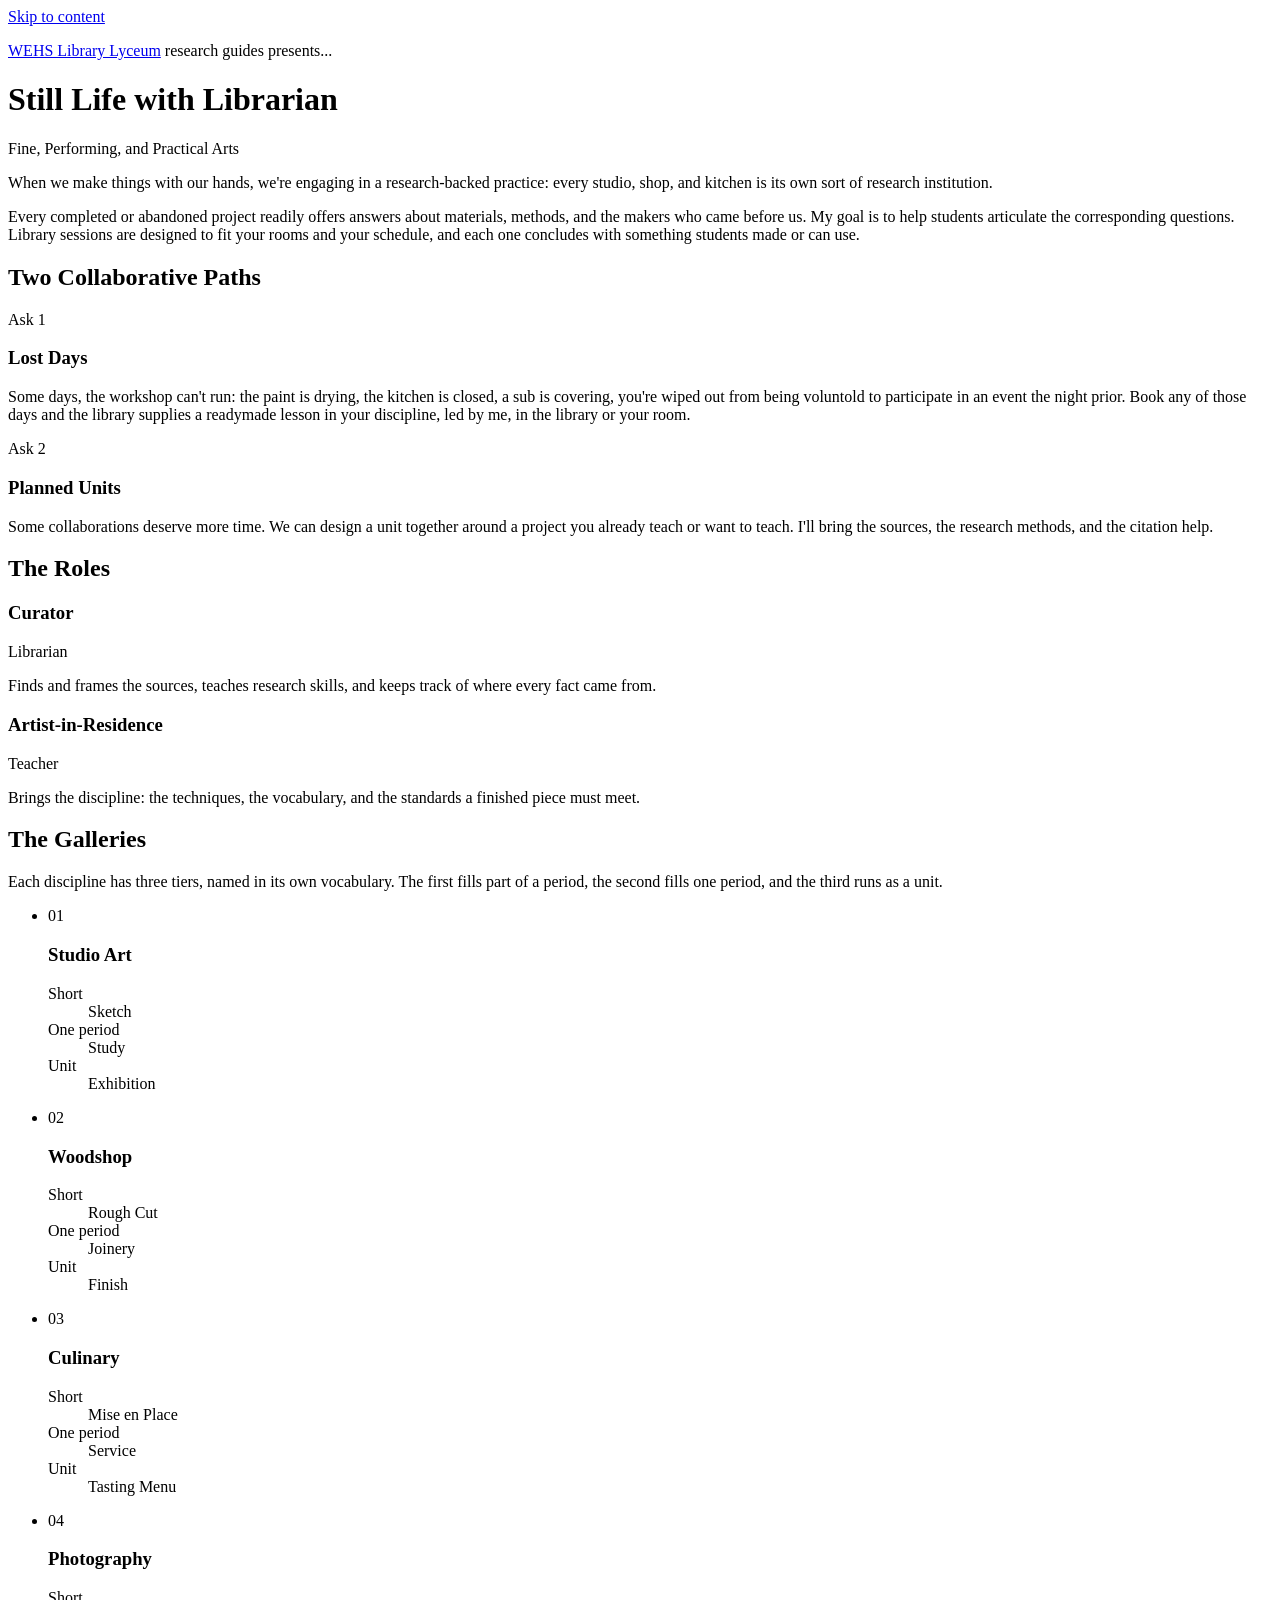
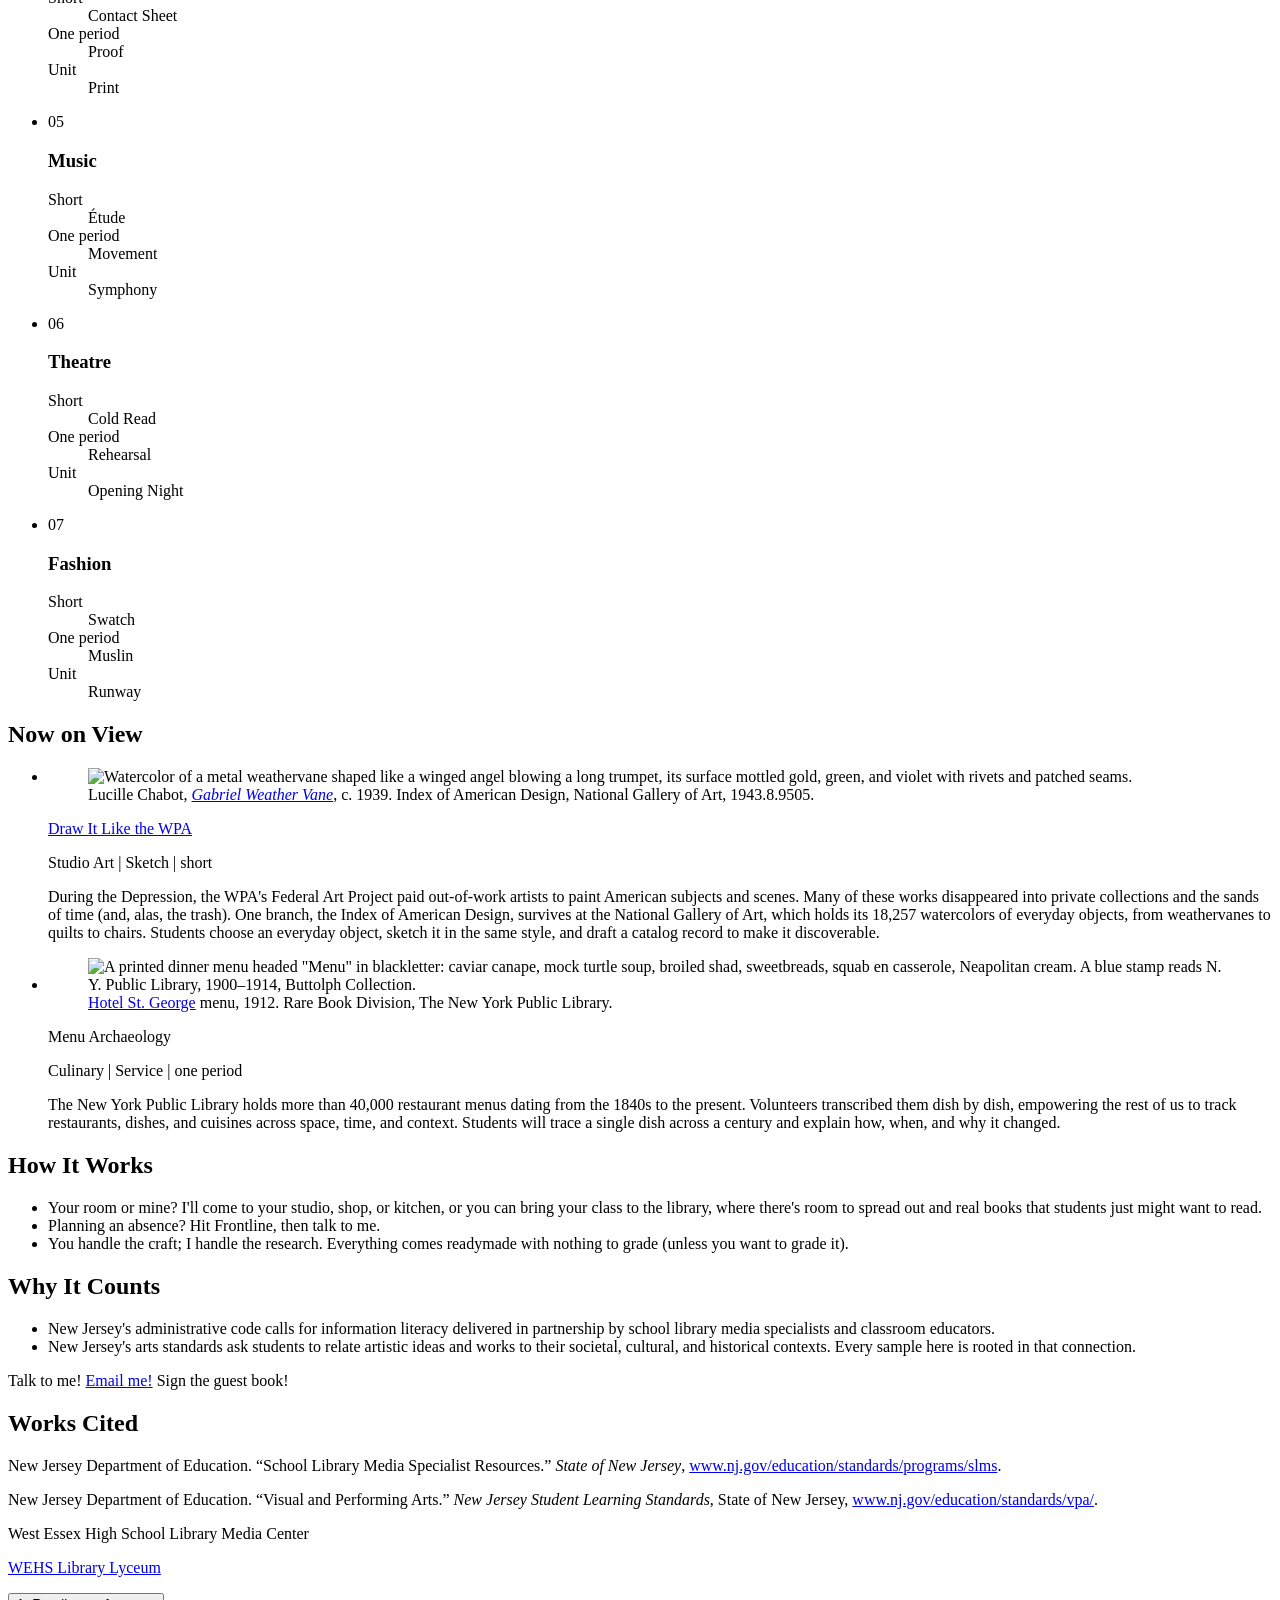
==== index.html @ 19fda287 "Build" ====
<!DOCTYPE html>
<html lang="en">
<head>
<meta charset="UTF-8">
<meta name="viewport" content="width=device-width, initial-scale=1.0">
<title>Still Life with Librarian | WEHS Library Lyceum</title>
<meta name="description" content="Library-made sketches, studies, and exhibitions for any studio, shop, kitchen, or stage (especially suited for difficult days).">
<meta property="og:type" content="website">
<meta property="og:site_name" content="WEHS Library Lyceum">
<meta property="og:title" content="Still Life with Librarian | WEHS Library Lyceum">
<meta property="og:description" content="Library-made sketches, studies, and exhibitions for any studio, shop, kitchen, or stage (especially suited for difficult days).">
<meta property="og:url" content="https://mistertlibrary.github.io/stilllife/">
<meta property="og:image" content="https://mistertlibrary.github.io/librarylyceum/og-image.png">
<link rel="icon" type="image/svg+xml" href="/librarylyceum/favicon.svg">
<link rel="icon" type="image/png" sizes="32x32" href="/librarylyceum/favicon.png">
<script>
(function(){try{var d=document.documentElement,t=localStorage.getItem("lyceum-theme"),s=localStorage.getItem("lyceum-size"),f=localStorage.getItem("lyceum-font");if(t==="dark"||t==="contrast")d.dataset.theme=t;if(s==="medium"||s==="large")d.dataset.size=s;if(f==="sans"||f==="dyslexic")d.dataset.font=f}catch(e){}})();
</script>
<link rel="stylesheet" href="/stilllife/site.css">
</head>
<body>
<a class="skip" href="#main">Skip to content</a>
<header class="hero">
<p class="eyebrow"><a href="/librarylyceum/guides.html">WEHS Library Lyceum</a> research guides presents...</p>
<h1>Still Life with Librarian</h1>
<p class="dek">Fine, Performing, and Practical Arts</p>
<div class="rule" aria-hidden="true"></div>
<div class="wall-text">
<p>When we make things with our hands, we're engaging in a research-backed practice: every studio, shop, and kitchen is its own sort of research institution.</p>
<p>Every completed or abandoned project readily offers answers about materials, methods, and the makers who came before us. My goal is to help students articulate the corresponding questions. Library sessions are designed to fit your rooms and your schedule, and each one concludes with something students made or can use.</p>
</div>
</header>
<main id="main">
<section class="band">
<h2>Two Collaborative Paths</h2>
<div class="pair">
<div class="ask"><p class="eyebrow">Ask 1</p><h3>Lost Days</h3><p>Some days, the workshop can't run: the paint is drying, the kitchen is closed, a sub is covering, you're wiped out from being voluntold to participate in an event the night prior. Book any of those days and the library supplies a readymade lesson in your discipline, led by me, in the library or your room.</p></div>
<div class="ask"><p class="eyebrow">Ask 2</p><h3>Planned Units</h3><p>Some collaborations deserve more time. We can design a unit together around a project you already teach or want to teach. I'll bring the sources, the research methods, and the citation help.</p></div>
</div>
</section>
<section>
<h2>The Roles</h2>
<div class="pair">
<div class="role"><h3>Curator</h3><p class="who">Librarian</p><p>Finds and frames the sources, teaches research skills, and keeps track of where every fact came from.</p></div>
<div class="role"><h3>Artist-in-Residence</h3><p class="who">Teacher</p><p>Brings the discipline: the techniques, the vocabulary, and the standards a finished piece must meet.</p></div>
</div>
</section>
<section>
<h2>The Galleries</h2>
<p class="center">Each discipline has three tiers, named in its own vocabulary. The first fills part of a period, the second fills one period, and the third runs as a unit.</p>
<ul class="labels">
<li class="label"><p class="num">01</p><h3>Studio Art</h3><dl><dt>Short</dt><dd>Sketch</dd><dt>One period</dt><dd>Study</dd><dt>Unit</dt><dd>Exhibition</dd></dl></li>
<li class="label"><p class="num">02</p><h3>Woodshop</h3><dl><dt>Short</dt><dd>Rough Cut</dd><dt>One period</dt><dd>Joinery</dd><dt>Unit</dt><dd>Finish</dd></dl></li>
<li class="label"><p class="num">03</p><h3>Culinary</h3><dl><dt>Short</dt><dd>Mise en Place</dd><dt>One period</dt><dd>Service</dd><dt>Unit</dt><dd>Tasting Menu</dd></dl></li>
<li class="label"><p class="num">04</p><h3>Photography</h3><dl><dt>Short</dt><dd>Contact Sheet</dd><dt>One period</dt><dd>Proof</dd><dt>Unit</dt><dd>Print</dd></dl></li>
<li class="label"><p class="num">05</p><h3>Music</h3><dl><dt>Short</dt><dd>&Eacute;tude</dd><dt>One period</dt><dd>Movement</dd><dt>Unit</dt><dd>Symphony</dd></dl></li>
<li class="label"><p class="num">06</p><h3>Theatre</h3><dl><dt>Short</dt><dd>Cold Read</dd><dt>One period</dt><dd>Rehearsal</dd><dt>Unit</dt><dd>Opening Night</dd></dl></li>
<li class="label"><p class="num">07</p><h3>Fashion</h3><dl><dt>Short</dt><dd>Swatch</dd><dt>One period</dt><dd>Muslin</dd><dt>Unit</dt><dd>Runway</dd></dl></li>
</ul>
</section>
<section>
<h2>Now on View</h2>
<ul class="works">
<li>
<figure class="frame"><img src="/stilllife/images/gabriel-weather-vane.jpg" width="1200" height="828" alt="Watercolor of a metal weathervane shaped like a winged angel blowing a long trumpet, its surface mottled gold, green, and violet with rivets and patched seams." loading="lazy"><figcaption>Lucille Chabot, <a href="https://www.nga.gov/artworks/21601-gabriel-weather-vane"><i>Gabriel Weather Vane</i></a>, c. 1939. Index of American Design, National Gallery of Art, 1943.8.9505.</figcaption></figure>
<div class="obj"><a class="t" href="/stilllife/wpa/">Draw It Like the WPA</a><p class="m">Studio Art | Sketch | short</p><p>During the Depression, the WPA's Federal Art Project paid out-of-work artists to paint American subjects and scenes. Many of these works disappeared into private collections and the sands of time (and, alas, the trash). One branch, the Index of American Design, survives at the National Gallery of Art, which holds its 18,257 watercolors of everyday objects, from weathervanes to quilts to chairs. Students choose an everyday object, sketch it in the same style, and draft a catalog record to make it discoverable.</p></div>
</li>
<li>
<figure class="frame"><img src="/stilllife/images/buttolph-menu.jpg" width="898" height="1200" alt="A printed dinner menu headed &quot;Menu&quot; in blackletter: caviar canape, mock turtle soup, broiled shad, sweetbreads, squab en casserole, Neapolitan cream. A blue stamp reads N. Y. Public Library, 1900&#8211;1914, Buttolph Collection." loading="lazy"><figcaption><a href="https://digitalcollections.nypl.org/items/f6ec15f0-f5f1-012f-d7a6-58d385a7b928">Hotel St. George</a> menu, 1912. Rare Book Division, The New York Public Library.</figcaption></figure>
<div class="obj"><p class="t">Menu Archaeology</p><p class="m">Culinary | Service | one period</p><p>The New York Public Library holds more than 40,000 restaurant menus dating from the 1840s to the present. Volunteers transcribed them dish by dish, empowering the rest of us to track restaurants, dishes, and cuisines across space, time, and context. Students will trace a single dish across a century and explain how, when, and why it changed.</p></div>
</li>
</ul>
</section>
<section class="prose">
<h2>How It Works</h2>
<ul>
<li>Your room or mine? I'll come to your studio, shop, or kitchen, or you can bring your class to the library, where there's room to spread out and real books that students just might want to read.</li>
<li>Planning an absence? Hit Frontline, then talk to me.</li>
<li>You handle the craft; I handle the research. Everything comes readymade with nothing to grade (unless you want to grade it).</li>
</ul>
</section>
<section class="prose">
<h2>Why It Counts</h2>
<ul>
<li>New Jersey's administrative code calls for information literacy delivered in partnership by school library media specialists and classroom educators.</li>
<li>New Jersey's arts standards ask students to relate artistic ideas and works to their societal, cultural, and historical contexts. Every sample here is rooted in that connection.</li>
</ul>
<p class="cta">Talk to me! <a href="mailto:sthompson@westex.org">Email me!</a> Sign the guest book!</p>
</section>
</main>
<section class="sources" aria-labelledby="refs">
<h2 id="refs">Works Cited</h2>
<p>New Jersey Department of Education. &#8220;School Library Media Specialist Resources.&#8221; <i>State of New Jersey</i>, <a href="https://www.nj.gov/education/standards/programs/slms">www.nj.gov/education/standards/programs/slms</a>.</p>
<p>New Jersey Department of Education. &#8220;Visual and Performing Arts.&#8221; <i>New Jersey Student Learning Standards</i>, State of New Jersey, <a href="https://www.nj.gov/education/standards/vpa/">www.nj.gov/education/standards/vpa/</a>.</p>
</section>
<footer class="foot"><p class="big">West Essex High School Library Media Center</p><p><a href="/librarylyceum/">WEHS Library Lyceum</a></p></footer>
<button class="aa-btn" id="aa-btn" type="button" aria-expanded="false" aria-controls="aa-panel"><span aria-hidden="true">Aa</span><span class="sr-only">Reading preferences</span></button>
<div class="aa-panel" id="aa-panel" role="group" aria-labelledby="aa-title" hidden>
<h2 id="aa-title">Reading preferences</h2>
<fieldset><legend>Text size</legend><div class="seg"><button type="button" data-dim="size" data-v="small">Small</button><button type="button" data-dim="size" data-v="medium">Medium</button><button type="button" data-dim="size" data-v="large">Large</button></div></fieldset>
<fieldset><legend>Theme</legend><div class="seg"><button type="button" data-dim="theme" data-v="light">Light</button><button type="button" data-dim="theme" data-v="dark">Dark</button><button type="button" data-dim="theme" data-v="contrast">High contrast</button></div></fieldset>
<fieldset><legend>Typeface</legend><div class="seg"><button type="button" data-dim="font" data-v="serif">Serif</button><button type="button" data-dim="font" data-v="sans">Sans</button><button type="button" data-dim="font" data-v="dyslexic">OpenDyslexic</button></div></fieldset>
</div>
<script>
(function(){var d=document.documentElement,K={size:"lyceum-size",theme:"lyceum-theme",font:"lyceum-font"},D={size:"small",theme:"light",font:"serif"},b=document.getElementById("aa-btn"),p=document.getElementById("aa-panel");if(!b||!p)return;
function cur(k){return d.dataset[k]||D[k]}
function sync(){p.querySelectorAll("button[data-dim]").forEach(function(x){x.setAttribute("aria-pressed",String(cur(x.dataset.dim)===x.dataset.v))})}
function set(k,v){if(v===D[k])delete d.dataset[k];else d.dataset[k]=v;try{localStorage.setItem(K[k],v)}catch(e){}sync()}
function open(){p.hidden=false;b.setAttribute("aria-expanded","true");sync();var f=p.querySelector('button[aria-pressed="true"]');if(f)f.focus()}
function close(r){p.hidden=true;b.setAttribute("aria-expanded","false");if(r)b.focus()}
b.addEventListener("click",function(){p.hidden?open():close(false)});
p.addEventListener("click",function(e){var x=e.target.closest("button[data-dim]");if(x)set(x.dataset.dim,x.dataset.v)});
document.addEventListener("keydown",function(e){if(e.key==="Escape"&&!p.hidden)close(true)});
document.addEventListener("click",function(e){if(!p.hidden&&!p.contains(e.target)&&!b.contains(e.target))close(false)});
sync()})();
</script>
</body>
</html>
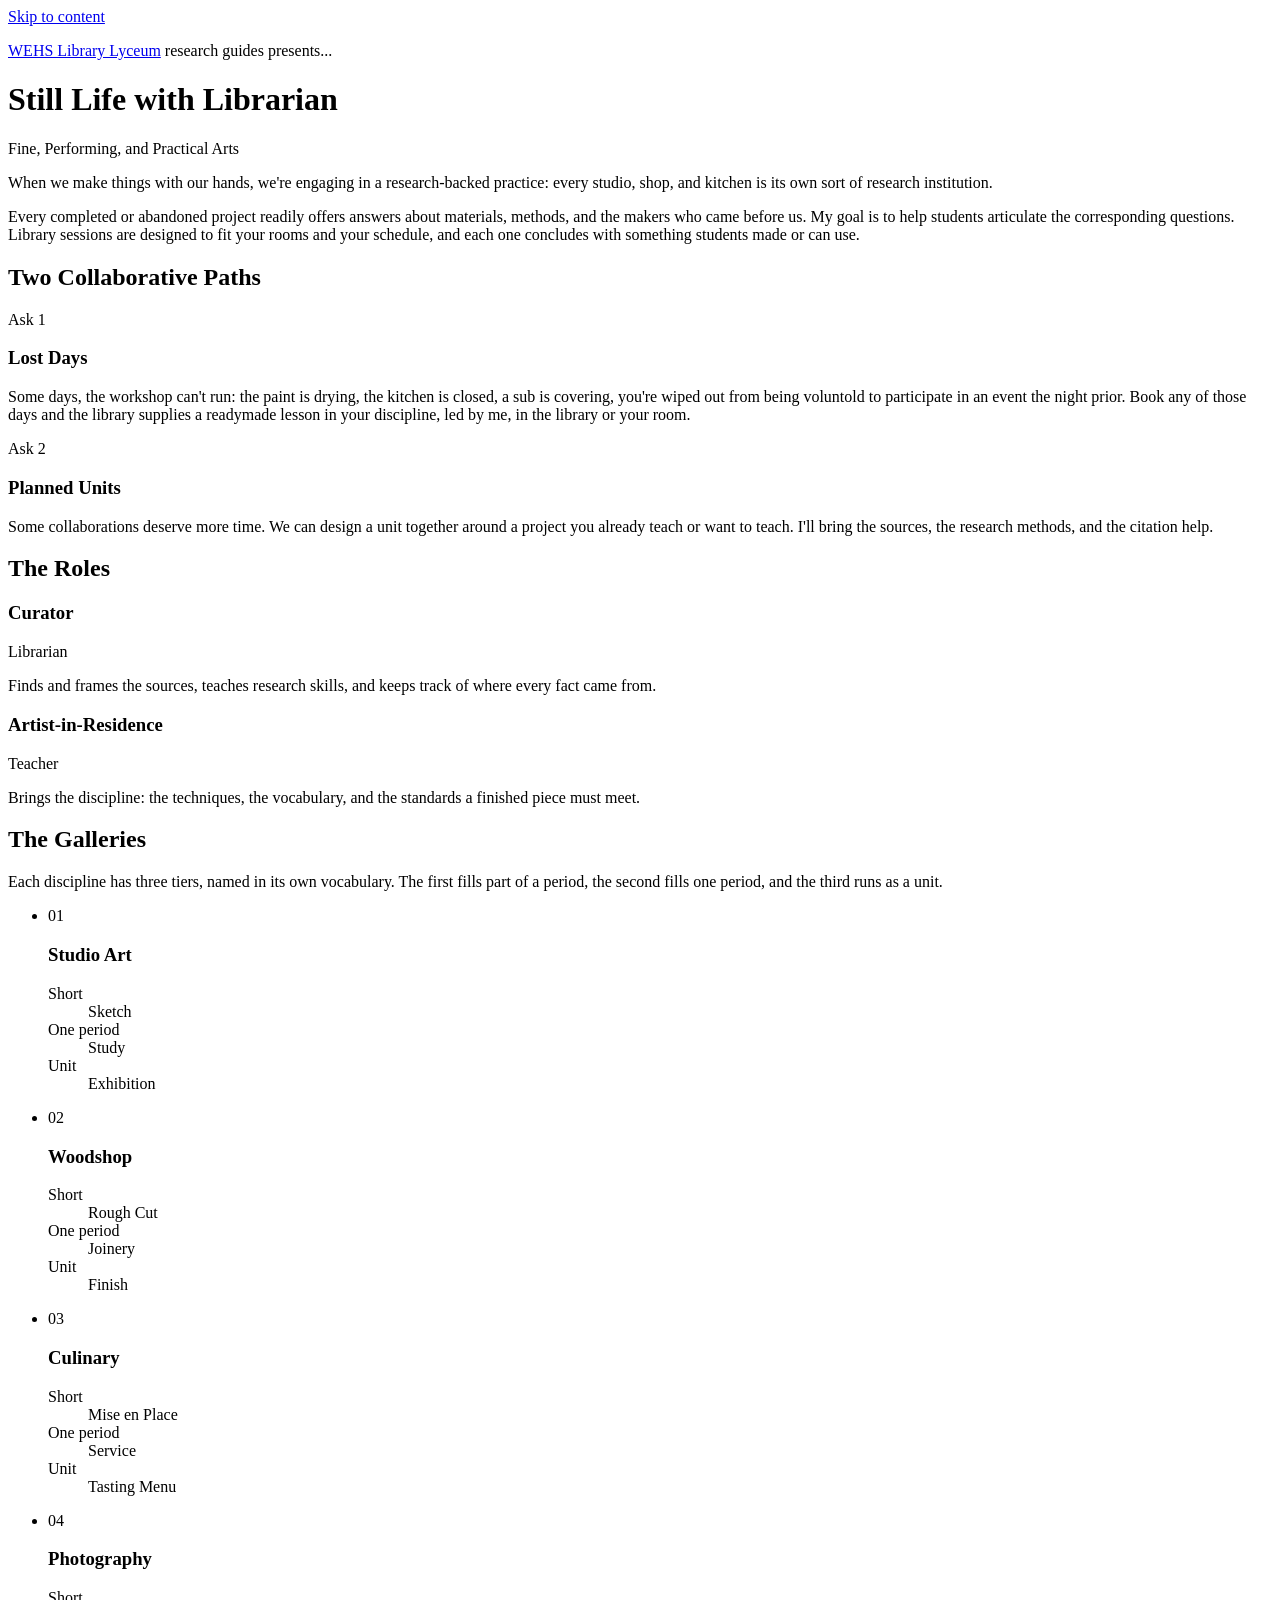
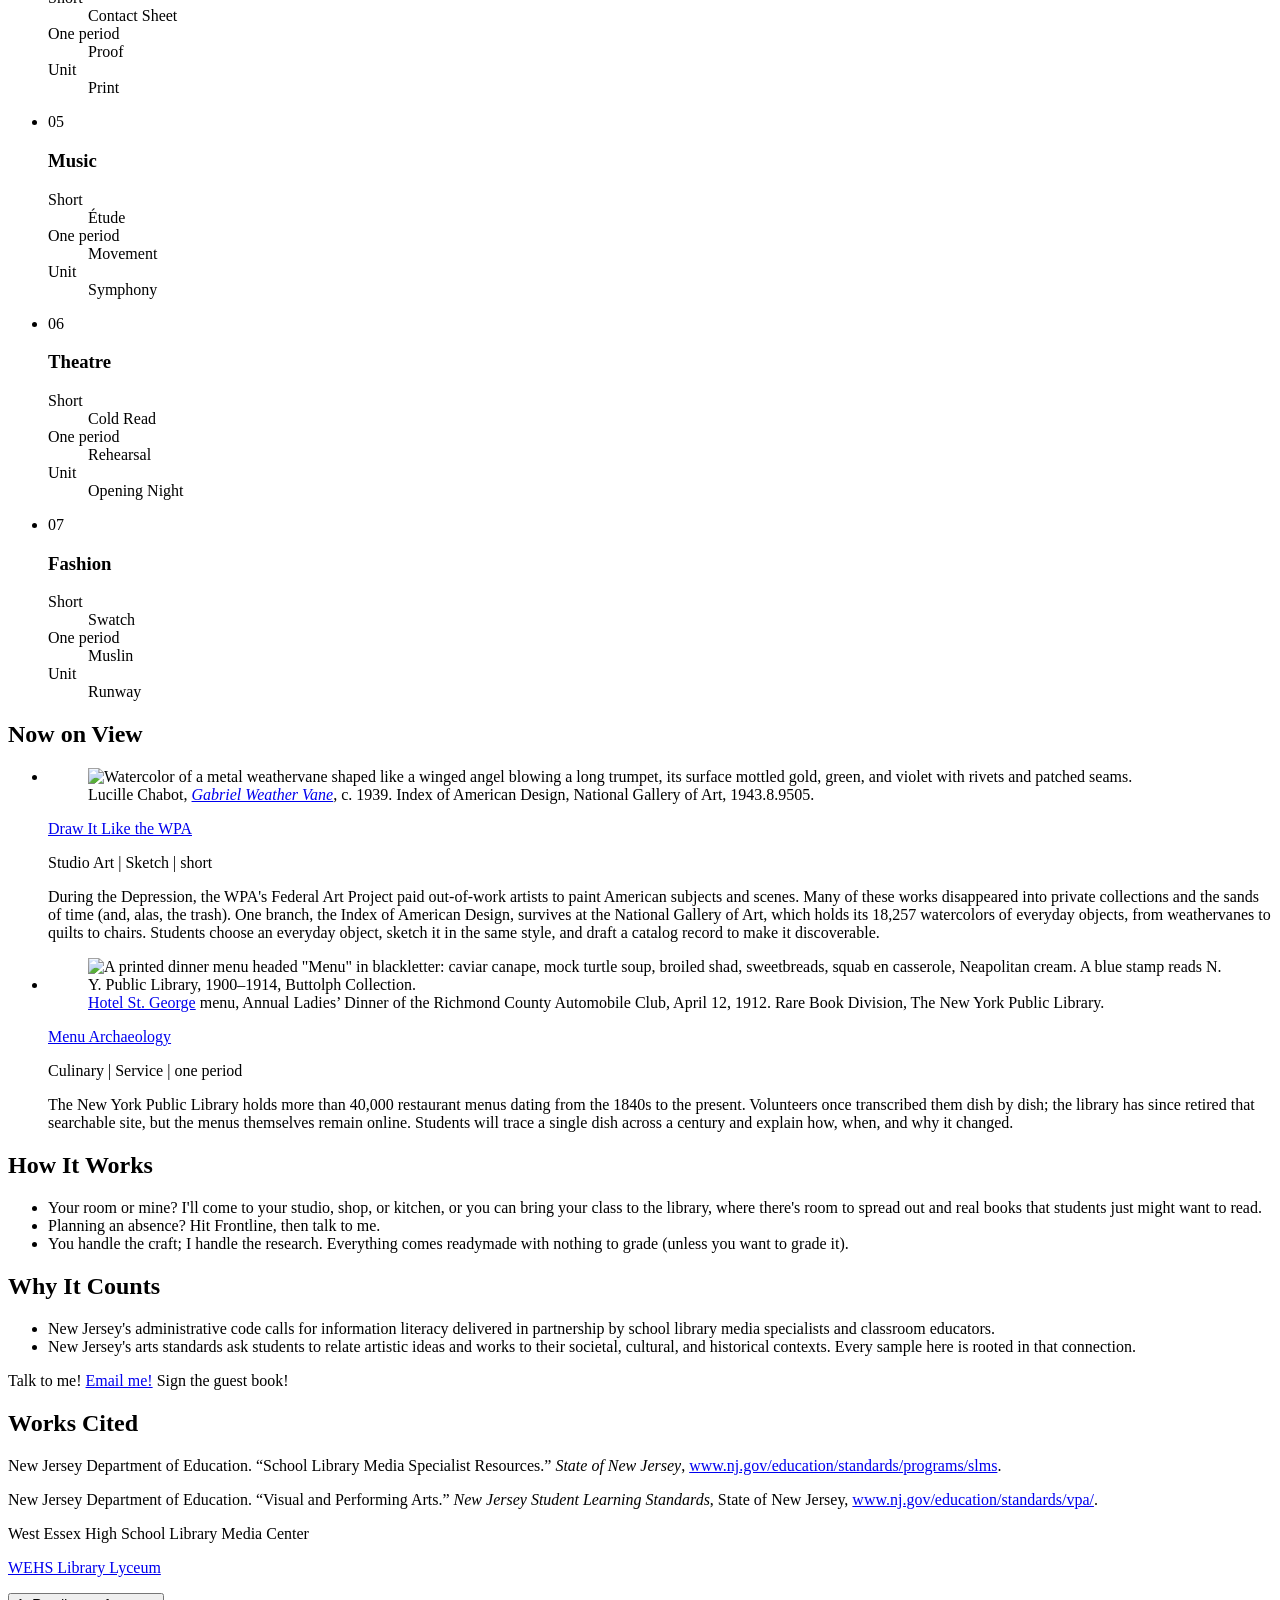
==== commit d57c42db: "Misc" ====
--- a/index.html
+++ b/index.html
@@ -66,8 +66,8 @@
 <div class="obj"><a class="t" href="/stilllife/wpa/">Draw It Like the WPA</a><p class="m">Studio Art | Sketch | short</p><p>During the Depression, the WPA's Federal Art Project paid out-of-work artists to paint American subjects and scenes. Many of these works disappeared into private collections and the sands of time (and, alas, the trash). One branch, the Index of American Design, survives at the National Gallery of Art, which holds its 18,257 watercolors of everyday objects, from weathervanes to quilts to chairs. Students choose an everyday object, sketch it in the same style, and draft a catalog record to make it discoverable.</p></div>
 </li>
 <li>
-<figure class="frame"><img src="/stilllife/images/buttolph-menu.jpg" width="898" height="1200" alt="A printed dinner menu headed &quot;Menu&quot; in blackletter: caviar canape, mock turtle soup, broiled shad, sweetbreads, squab en casserole, Neapolitan cream. A blue stamp reads N. Y. Public Library, 1900&#8211;1914, Buttolph Collection." loading="lazy"><figcaption><a href="https://digitalcollections.nypl.org/items/f6ec15f0-f5f1-012f-d7a6-58d385a7b928">Hotel St. George</a> menu, 1912. Rare Book Division, The New York Public Library.</figcaption></figure>
-<div class="obj"><p class="t">Menu Archaeology</p><p class="m">Culinary | Service | one period</p><p>The New York Public Library holds more than 40,000 restaurant menus dating from the 1840s to the present. Volunteers transcribed them dish by dish, empowering the rest of us to track restaurants, dishes, and cuisines across space, time, and context. Students will trace a single dish across a century and explain how, when, and why it changed.</p></div>
+<figure class="frame"><img src="/stilllife/images/buttolph-menu.jpg" width="898" height="1200" alt="A printed dinner menu headed &quot;Menu&quot; in blackletter: caviar canape, mock turtle soup, broiled shad, sweetbreads, squab en casserole, Neapolitan cream. A blue stamp reads N. Y. Public Library, 1900&#8211;1914, Buttolph Collection." loading="lazy"><figcaption><a href="https://digitalcollections.nypl.org/items/f6ec15f0-f5f1-012f-d7a6-58d385a7b928">Hotel St. George</a> menu, Annual Ladies&#8217; Dinner of the Richmond County Automobile Club, April 12, 1912. Rare Book Division, The New York Public Library.</figcaption></figure>
+<div class="obj"><a class="t" href="/stilllife/menus/">Menu Archaeology</a><p class="m">Culinary | Service | one period</p><p>The New York Public Library holds more than 40,000 restaurant menus dating from the 1840s to the present. Volunteers once transcribed them dish by dish; the library has since retired that searchable site, but the menus themselves remain online. Students will trace a single dish across a century and explain how, when, and why it changed.</p></div>
 </li>
 </ul>
 </section>
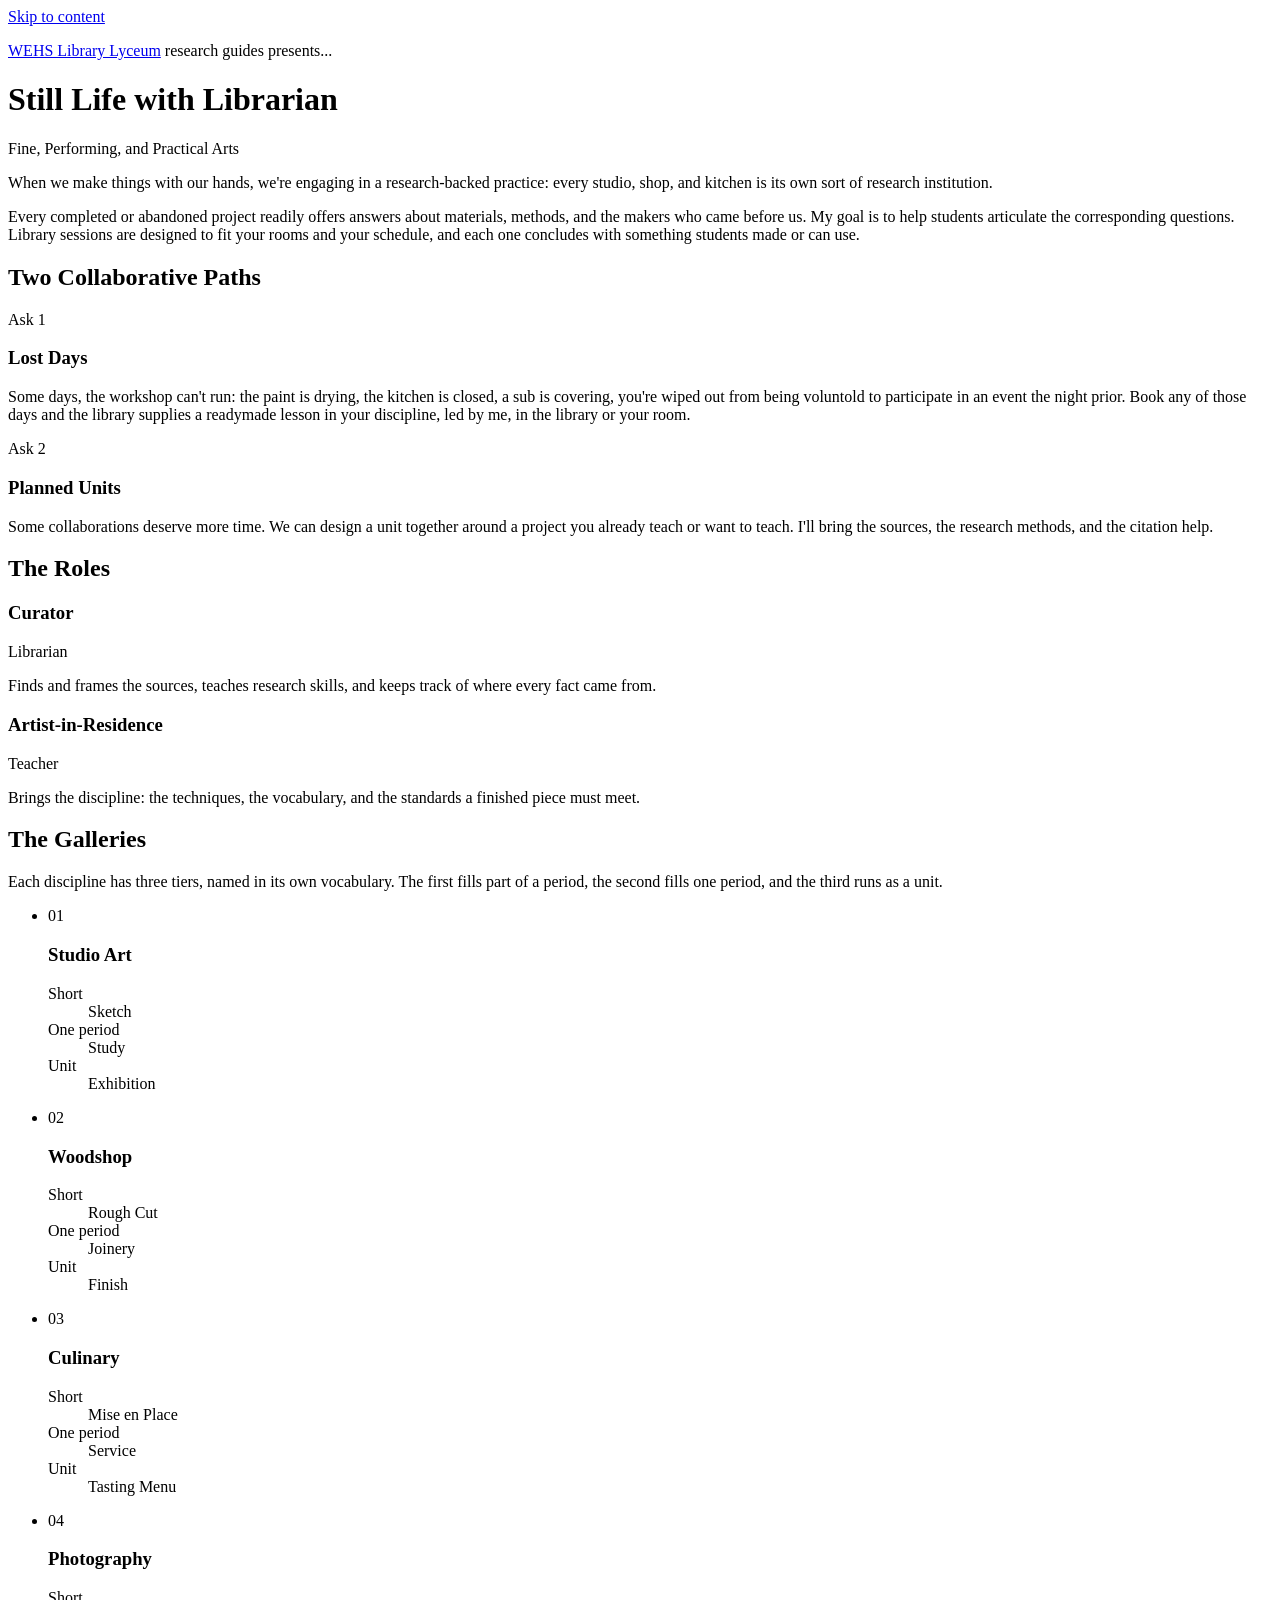
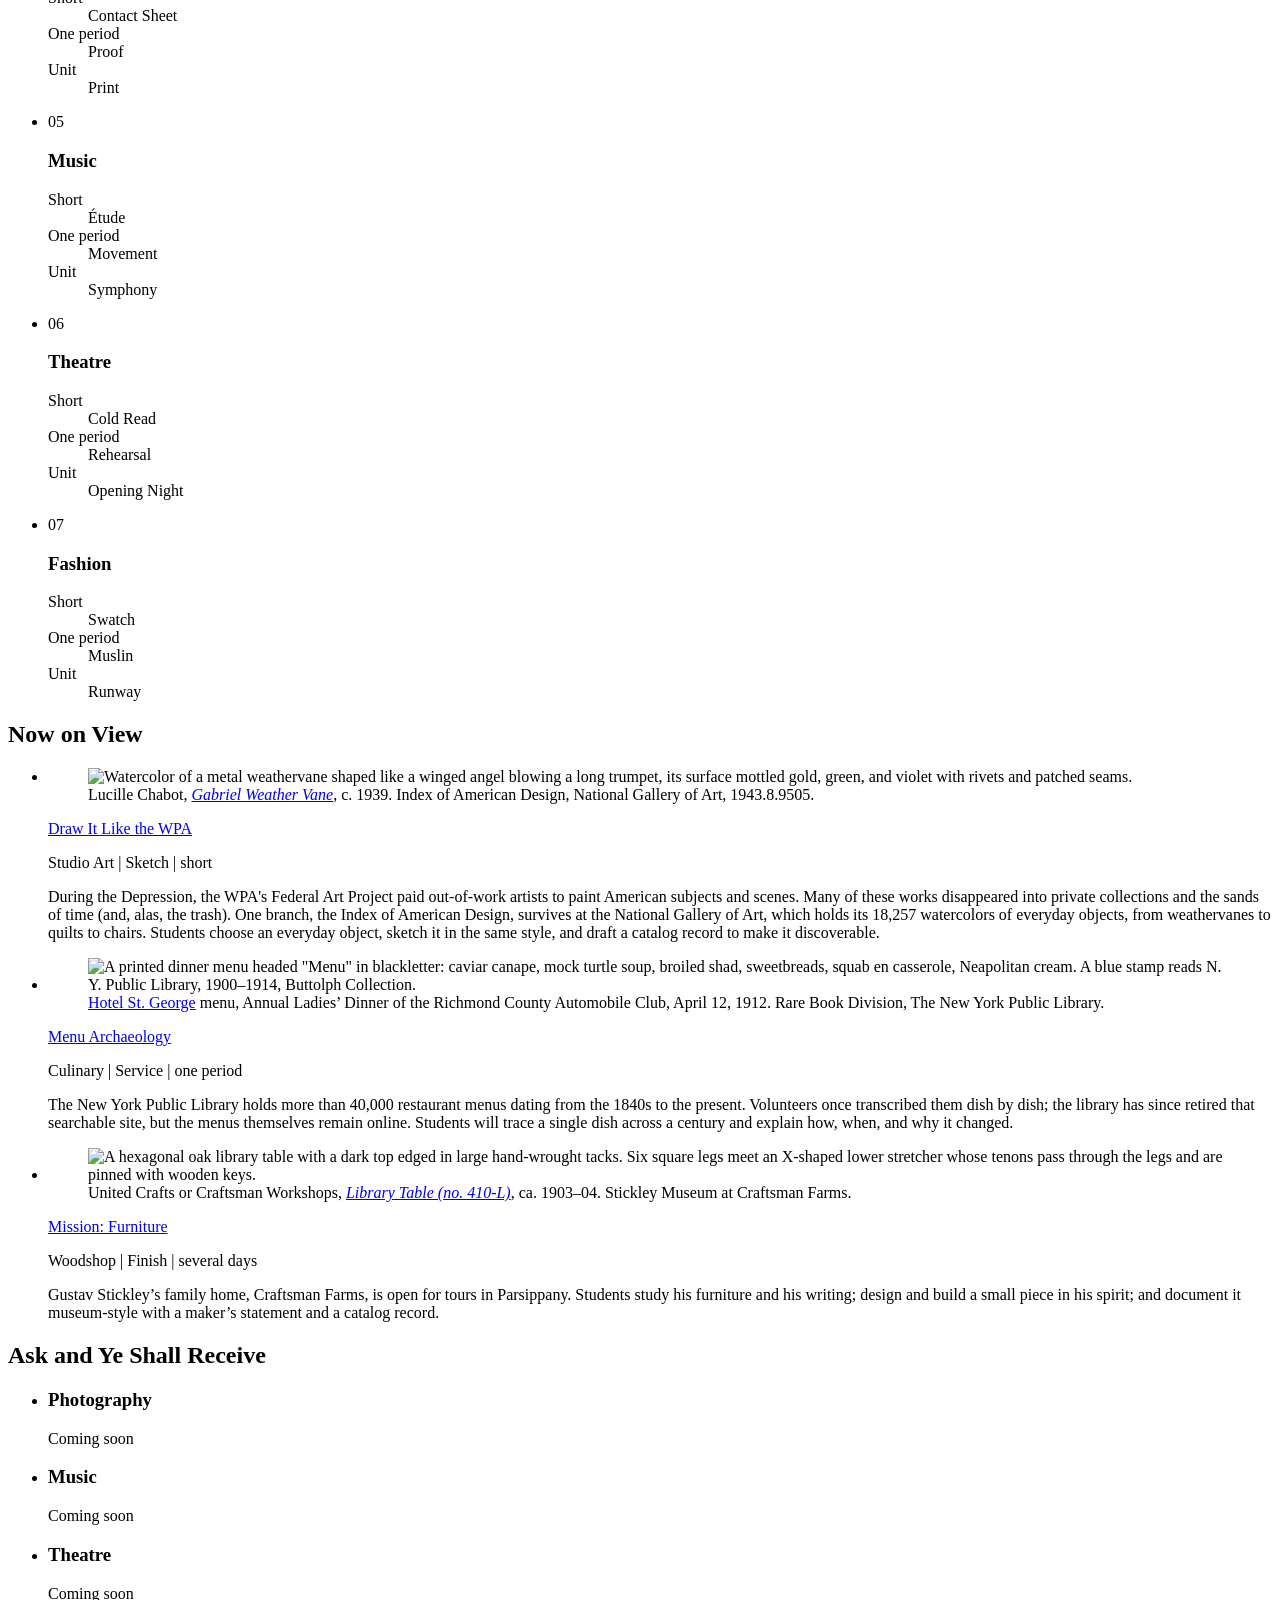
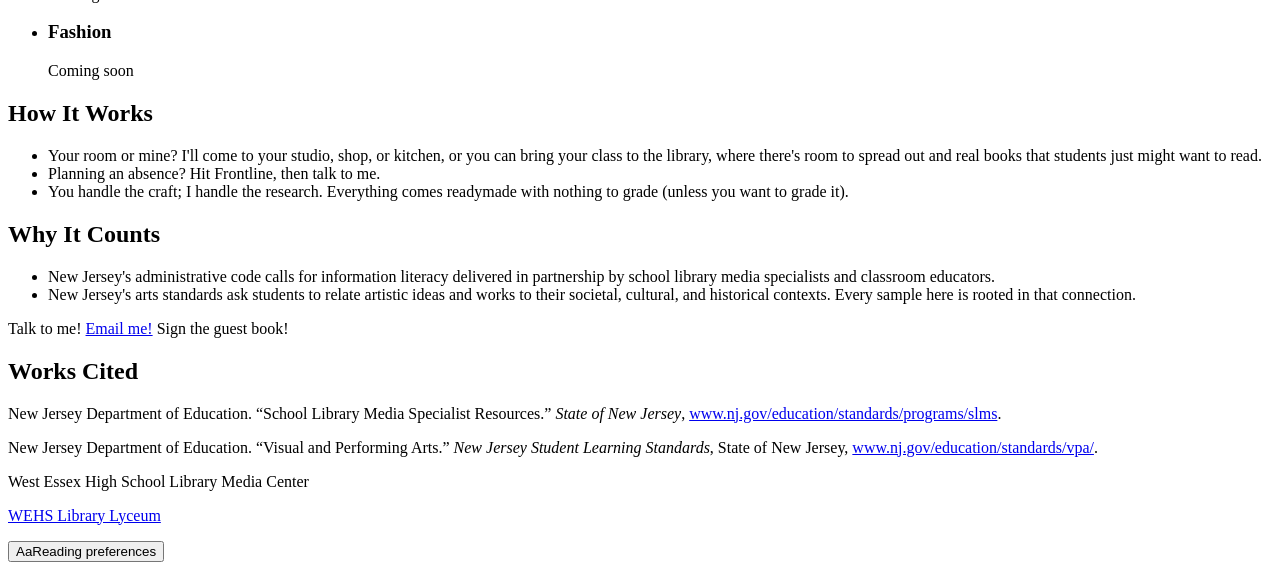
==== commit 97e224c0: "Misc." ====
--- a/index.html
+++ b/index.html
@@ -69,7 +69,15 @@
 <figure class="frame"><img src="/stilllife/images/buttolph-menu.jpg" width="898" height="1200" alt="A printed dinner menu headed &quot;Menu&quot; in blackletter: caviar canape, mock turtle soup, broiled shad, sweetbreads, squab en casserole, Neapolitan cream. A blue stamp reads N. Y. Public Library, 1900&#8211;1914, Buttolph Collection." loading="lazy"><figcaption><a href="https://digitalcollections.nypl.org/items/f6ec15f0-f5f1-012f-d7a6-58d385a7b928">Hotel St. George</a> menu, Annual Ladies&#8217; Dinner of the Richmond County Automobile Club, April 12, 1912. Rare Book Division, The New York Public Library.</figcaption></figure>
 <div class="obj"><a class="t" href="/stilllife/menus/">Menu Archaeology</a><p class="m">Culinary | Service | one period</p><p>The New York Public Library holds more than 40,000 restaurant menus dating from the 1840s to the present. Volunteers once transcribed them dish by dish; the library has since retired that searchable site, but the menus themselves remain online. Students will trace a single dish across a century and explain how, when, and why it changed.</p></div>
 </li>
+<li>
+<figure class="frame"><img src="/stilllife/images/stickley-library-table.jpg" width="1200" height="798" alt="A hexagonal oak library table with a dark top edged in large hand-wrought tacks. Six square legs meet an X-shaped lower stretcher whose tenons pass through the legs and are pinned with wooden keys." loading="lazy"><figcaption>United Crafts or Craftsman Workshops, <a href="https://www.stickleymuseum.org/collections/s/onlinecollection/item/2145"><i>Library Table (no. 410-L)</i></a>, ca. 1903&#8211;04. Stickley Museum at Craftsman Farms.</figcaption></figure>
+<div class="obj"><a class="t" href="/stilllife/mission/">Mission: Furniture</a><p class="m">Woodshop | Finish | several days</p><p>Gustav Stickley&#8217;s family home, Craftsman Farms, is open for tours in Parsippany. Students study his furniture and his writing; design and build a small piece in his spirit; and document it museum-style with a maker&#8217;s statement and a catalog record.</p></div>
+</li>
 </ul>
+</section>
+<section>
+<h2>Ask and Ye Shall Receive</h2>
+<ul class="labels soon"><li class="label"><h3>Photography</h3><p class="cs">Coming soon</p></li><li class="label"><h3>Music</h3><p class="cs">Coming soon</p></li><li class="label"><h3>Theatre</h3><p class="cs">Coming soon</p></li><li class="label"><h3>Fashion</h3><p class="cs">Coming soon</p></li></ul>
 </section>
 <section class="prose">
 <h2>How It Works</h2>
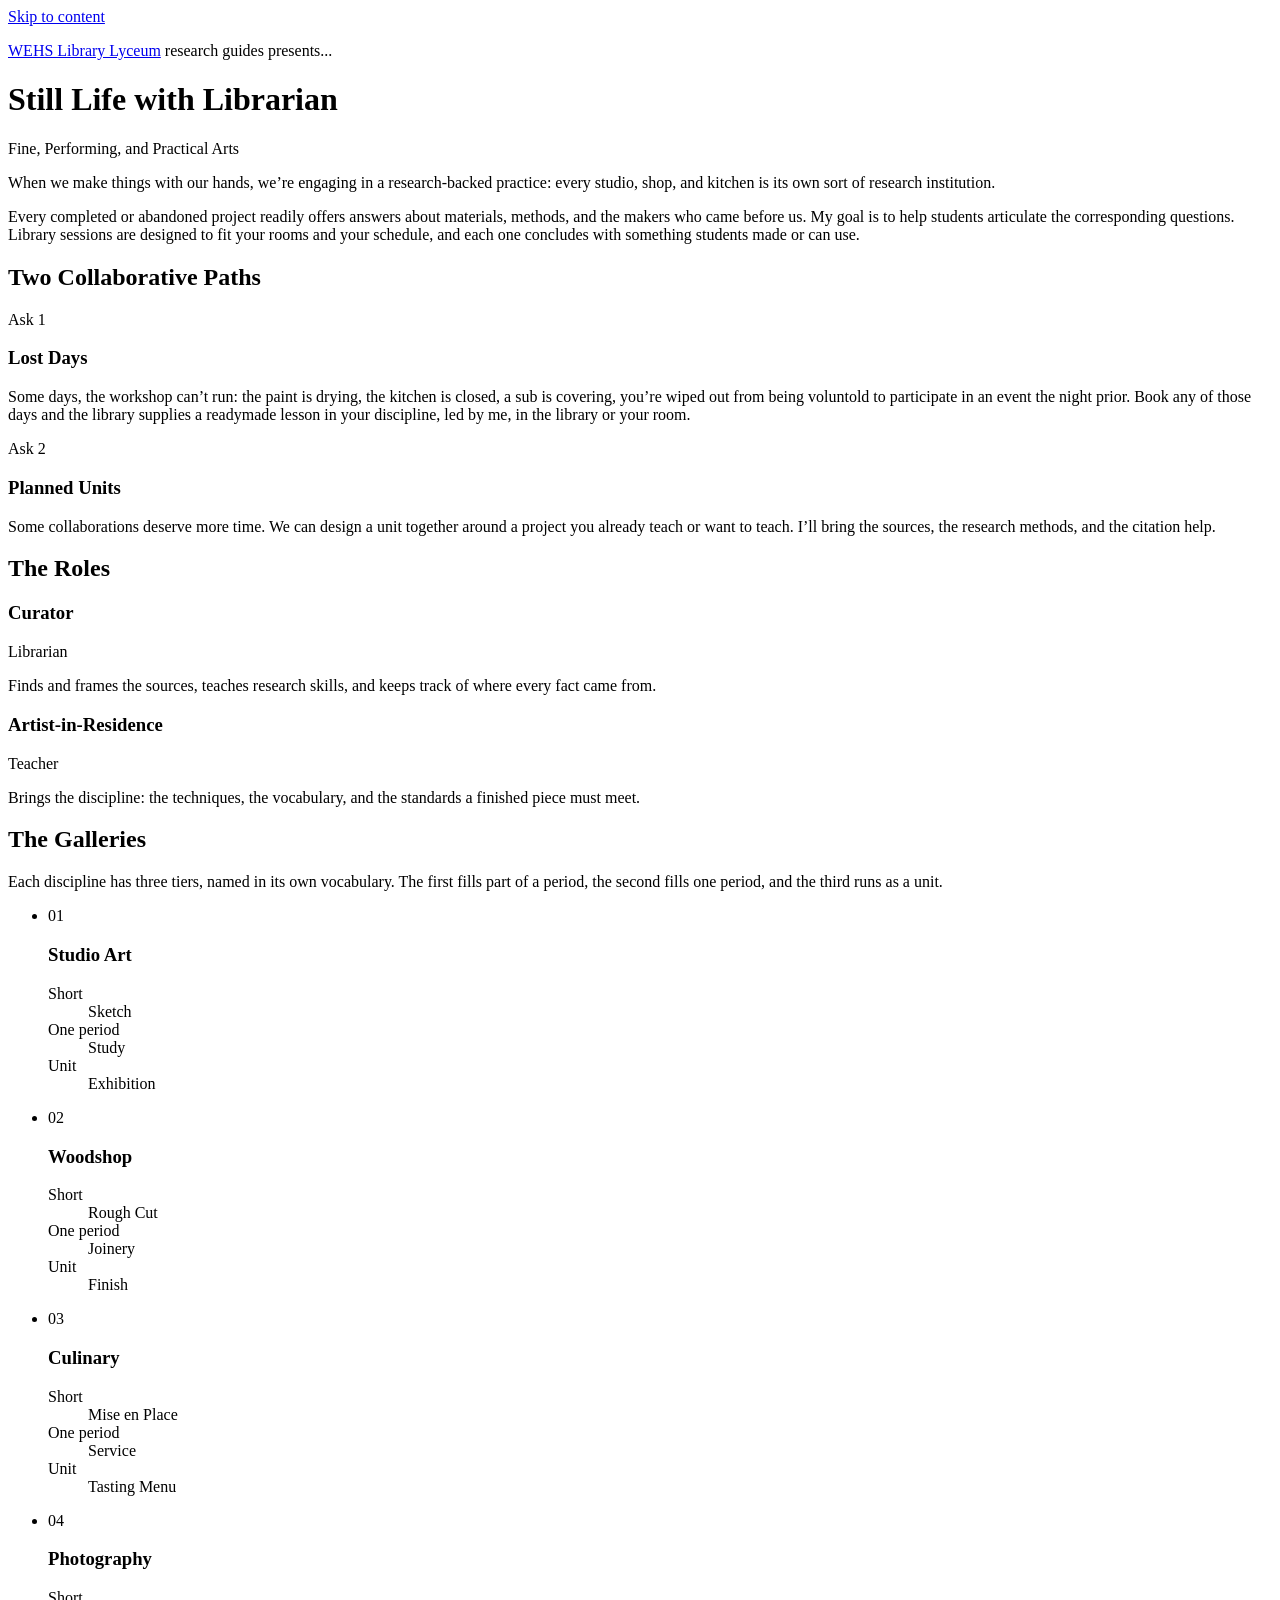
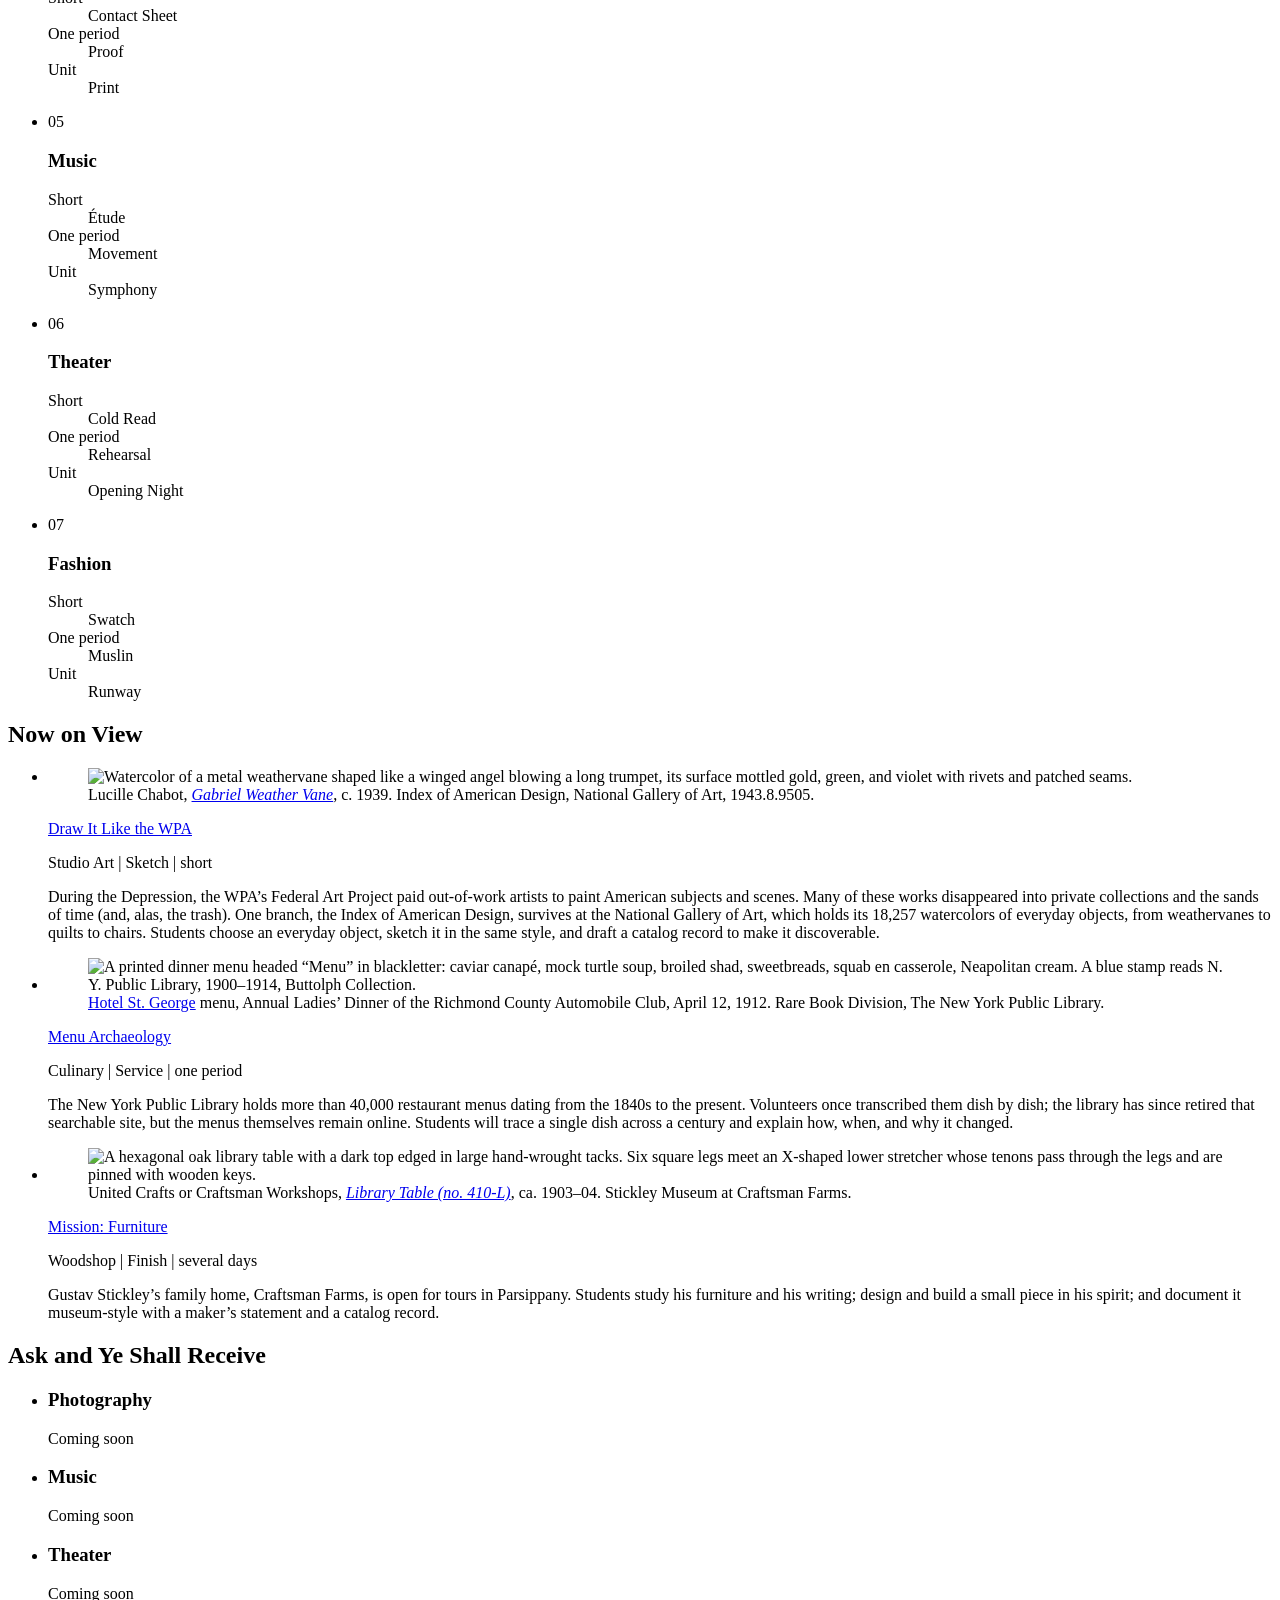
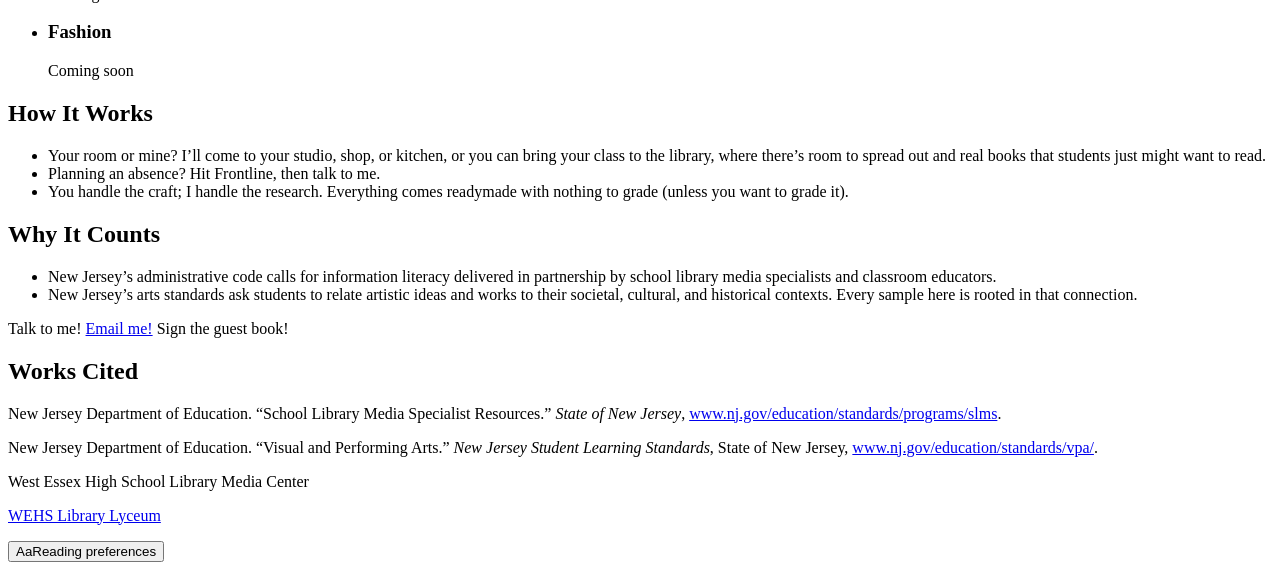
==== commit a10731ff: "Misc." ====
--- a/index.html
+++ b/index.html
@@ -26,7 +26,7 @@
 <p class="dek">Fine, Performing, and Practical Arts</p>
 <div class="rule" aria-hidden="true"></div>
 <div class="wall-text">
-<p>When we make things with our hands, we're engaging in a research-backed practice: every studio, shop, and kitchen is its own sort of research institution.</p>
+<p>When we make things with our hands, we’re engaging in a research-backed practice: every studio, shop, and kitchen is its own sort of research institution.</p>
 <p>Every completed or abandoned project readily offers answers about materials, methods, and the makers who came before us. My goal is to help students articulate the corresponding questions. Library sessions are designed to fit your rooms and your schedule, and each one concludes with something students made or can use.</p>
 </div>
 </header>
@@ -34,8 +34,8 @@
 <section class="band">
 <h2>Two Collaborative Paths</h2>
 <div class="pair">
-<div class="ask"><p class="eyebrow">Ask 1</p><h3>Lost Days</h3><p>Some days, the workshop can't run: the paint is drying, the kitchen is closed, a sub is covering, you're wiped out from being voluntold to participate in an event the night prior. Book any of those days and the library supplies a readymade lesson in your discipline, led by me, in the library or your room.</p></div>
-<div class="ask"><p class="eyebrow">Ask 2</p><h3>Planned Units</h3><p>Some collaborations deserve more time. We can design a unit together around a project you already teach or want to teach. I'll bring the sources, the research methods, and the citation help.</p></div>
+<div class="ask"><p class="eyebrow">Ask 1</p><h3>Lost Days</h3><p>Some days, the workshop can’t run: the paint is drying, the kitchen is closed, a sub is covering, you’re wiped out from being voluntold to participate in an event the night prior. Book any of those days and the library supplies a readymade lesson in your discipline, led by me, in the library or your room.</p></div>
+<div class="ask"><p class="eyebrow">Ask 2</p><h3>Planned Units</h3><p>Some collaborations deserve more time. We can design a unit together around a project you already teach or want to teach. I’ll bring the sources, the research methods, and the citation help.</p></div>
 </div>
 </section>
 <section>
@@ -54,7 +54,7 @@
 <li class="label"><p class="num">03</p><h3>Culinary</h3><dl><dt>Short</dt><dd>Mise en Place</dd><dt>One period</dt><dd>Service</dd><dt>Unit</dt><dd>Tasting Menu</dd></dl></li>
 <li class="label"><p class="num">04</p><h3>Photography</h3><dl><dt>Short</dt><dd>Contact Sheet</dd><dt>One period</dt><dd>Proof</dd><dt>Unit</dt><dd>Print</dd></dl></li>
 <li class="label"><p class="num">05</p><h3>Music</h3><dl><dt>Short</dt><dd>&Eacute;tude</dd><dt>One period</dt><dd>Movement</dd><dt>Unit</dt><dd>Symphony</dd></dl></li>
-<li class="label"><p class="num">06</p><h3>Theatre</h3><dl><dt>Short</dt><dd>Cold Read</dd><dt>One period</dt><dd>Rehearsal</dd><dt>Unit</dt><dd>Opening Night</dd></dl></li>
+<li class="label"><p class="num">06</p><h3>Theater</h3><dl><dt>Short</dt><dd>Cold Read</dd><dt>One period</dt><dd>Rehearsal</dd><dt>Unit</dt><dd>Opening Night</dd></dl></li>
 <li class="label"><p class="num">07</p><h3>Fashion</h3><dl><dt>Short</dt><dd>Swatch</dd><dt>One period</dt><dd>Muslin</dd><dt>Unit</dt><dd>Runway</dd></dl></li>
 </ul>
 </section>
@@ -63,10 +63,10 @@
 <ul class="works">
 <li>
 <figure class="frame"><img src="/stilllife/images/gabriel-weather-vane.jpg" width="1200" height="828" alt="Watercolor of a metal weathervane shaped like a winged angel blowing a long trumpet, its surface mottled gold, green, and violet with rivets and patched seams." loading="lazy"><figcaption>Lucille Chabot, <a href="https://www.nga.gov/artworks/21601-gabriel-weather-vane"><i>Gabriel Weather Vane</i></a>, c. 1939. Index of American Design, National Gallery of Art, 1943.8.9505.</figcaption></figure>
-<div class="obj"><a class="t" href="/stilllife/wpa/">Draw It Like the WPA</a><p class="m">Studio Art | Sketch | short</p><p>During the Depression, the WPA's Federal Art Project paid out-of-work artists to paint American subjects and scenes. Many of these works disappeared into private collections and the sands of time (and, alas, the trash). One branch, the Index of American Design, survives at the National Gallery of Art, which holds its 18,257 watercolors of everyday objects, from weathervanes to quilts to chairs. Students choose an everyday object, sketch it in the same style, and draft a catalog record to make it discoverable.</p></div>
+<div class="obj"><a class="t" href="/stilllife/wpa/">Draw It Like the WPA</a><p class="m">Studio Art | Sketch | short</p><p>During the Depression, the WPA’s Federal Art Project paid out-of-work artists to paint American subjects and scenes. Many of these works disappeared into private collections and the sands of time (and, alas, the trash). One branch, the Index of American Design, survives at the National Gallery of Art, which holds its 18,257 watercolors of everyday objects, from weathervanes to quilts to chairs. Students choose an everyday object, sketch it in the same style, and draft a catalog record to make it discoverable.</p></div>
 </li>
 <li>
-<figure class="frame"><img src="/stilllife/images/buttolph-menu.jpg" width="898" height="1200" alt="A printed dinner menu headed &quot;Menu&quot; in blackletter: caviar canape, mock turtle soup, broiled shad, sweetbreads, squab en casserole, Neapolitan cream. A blue stamp reads N. Y. Public Library, 1900&#8211;1914, Buttolph Collection." loading="lazy"><figcaption><a href="https://digitalcollections.nypl.org/items/f6ec15f0-f5f1-012f-d7a6-58d385a7b928">Hotel St. George</a> menu, Annual Ladies&#8217; Dinner of the Richmond County Automobile Club, April 12, 1912. Rare Book Division, The New York Public Library.</figcaption></figure>
+<figure class="frame"><img src="/stilllife/images/buttolph-menu.jpg" width="898" height="1200" alt="A printed dinner menu headed “Menu” in blackletter: caviar canapé, mock turtle soup, broiled shad, sweetbreads, squab en casserole, Neapolitan cream. A blue stamp reads N. Y. Public Library, 1900&#8211;1914, Buttolph Collection." loading="lazy"><figcaption><a href="https://digitalcollections.nypl.org/items/f6ec15f0-f5f1-012f-d7a6-58d385a7b928">Hotel St. George</a> menu, Annual Ladies&#8217; Dinner of the Richmond County Automobile Club, April 12, 1912. Rare Book Division, The New York Public Library.</figcaption></figure>
 <div class="obj"><a class="t" href="/stilllife/menus/">Menu Archaeology</a><p class="m">Culinary | Service | one period</p><p>The New York Public Library holds more than 40,000 restaurant menus dating from the 1840s to the present. Volunteers once transcribed them dish by dish; the library has since retired that searchable site, but the menus themselves remain online. Students will trace a single dish across a century and explain how, when, and why it changed.</p></div>
 </li>
 <li>
@@ -77,12 +77,12 @@
 </section>
 <section>
 <h2>Ask and Ye Shall Receive</h2>
-<ul class="labels soon"><li class="label"><h3>Photography</h3><p class="cs">Coming soon</p></li><li class="label"><h3>Music</h3><p class="cs">Coming soon</p></li><li class="label"><h3>Theatre</h3><p class="cs">Coming soon</p></li><li class="label"><h3>Fashion</h3><p class="cs">Coming soon</p></li></ul>
+<ul class="labels soon"><li class="label"><h3>Photography</h3><p class="cs">Coming soon</p></li><li class="label"><h3>Music</h3><p class="cs">Coming soon</p></li><li class="label"><h3>Theater</h3><p class="cs">Coming soon</p></li><li class="label"><h3>Fashion</h3><p class="cs">Coming soon</p></li></ul>
 </section>
 <section class="prose">
 <h2>How It Works</h2>
 <ul>
-<li>Your room or mine? I'll come to your studio, shop, or kitchen, or you can bring your class to the library, where there's room to spread out and real books that students just might want to read.</li>
+<li>Your room or mine? I’ll come to your studio, shop, or kitchen, or you can bring your class to the library, where there’s room to spread out and real books that students just might want to read.</li>
 <li>Planning an absence? Hit Frontline, then talk to me.</li>
 <li>You handle the craft; I handle the research. Everything comes readymade with nothing to grade (unless you want to grade it).</li>
 </ul>
@@ -90,8 +90,8 @@
 <section class="prose">
 <h2>Why It Counts</h2>
 <ul>
-<li>New Jersey's administrative code calls for information literacy delivered in partnership by school library media specialists and classroom educators.</li>
-<li>New Jersey's arts standards ask students to relate artistic ideas and works to their societal, cultural, and historical contexts. Every sample here is rooted in that connection.</li>
+<li>New Jersey’s administrative code calls for information literacy delivered in partnership by school library media specialists and classroom educators.</li>
+<li>New Jersey’s arts standards ask students to relate artistic ideas and works to their societal, cultural, and historical contexts. Every sample here is rooted in that connection.</li>
 </ul>
 <p class="cta">Talk to me! <a href="mailto:sthompson@westex.org">Email me!</a> Sign the guest book!</p>
 </section>
